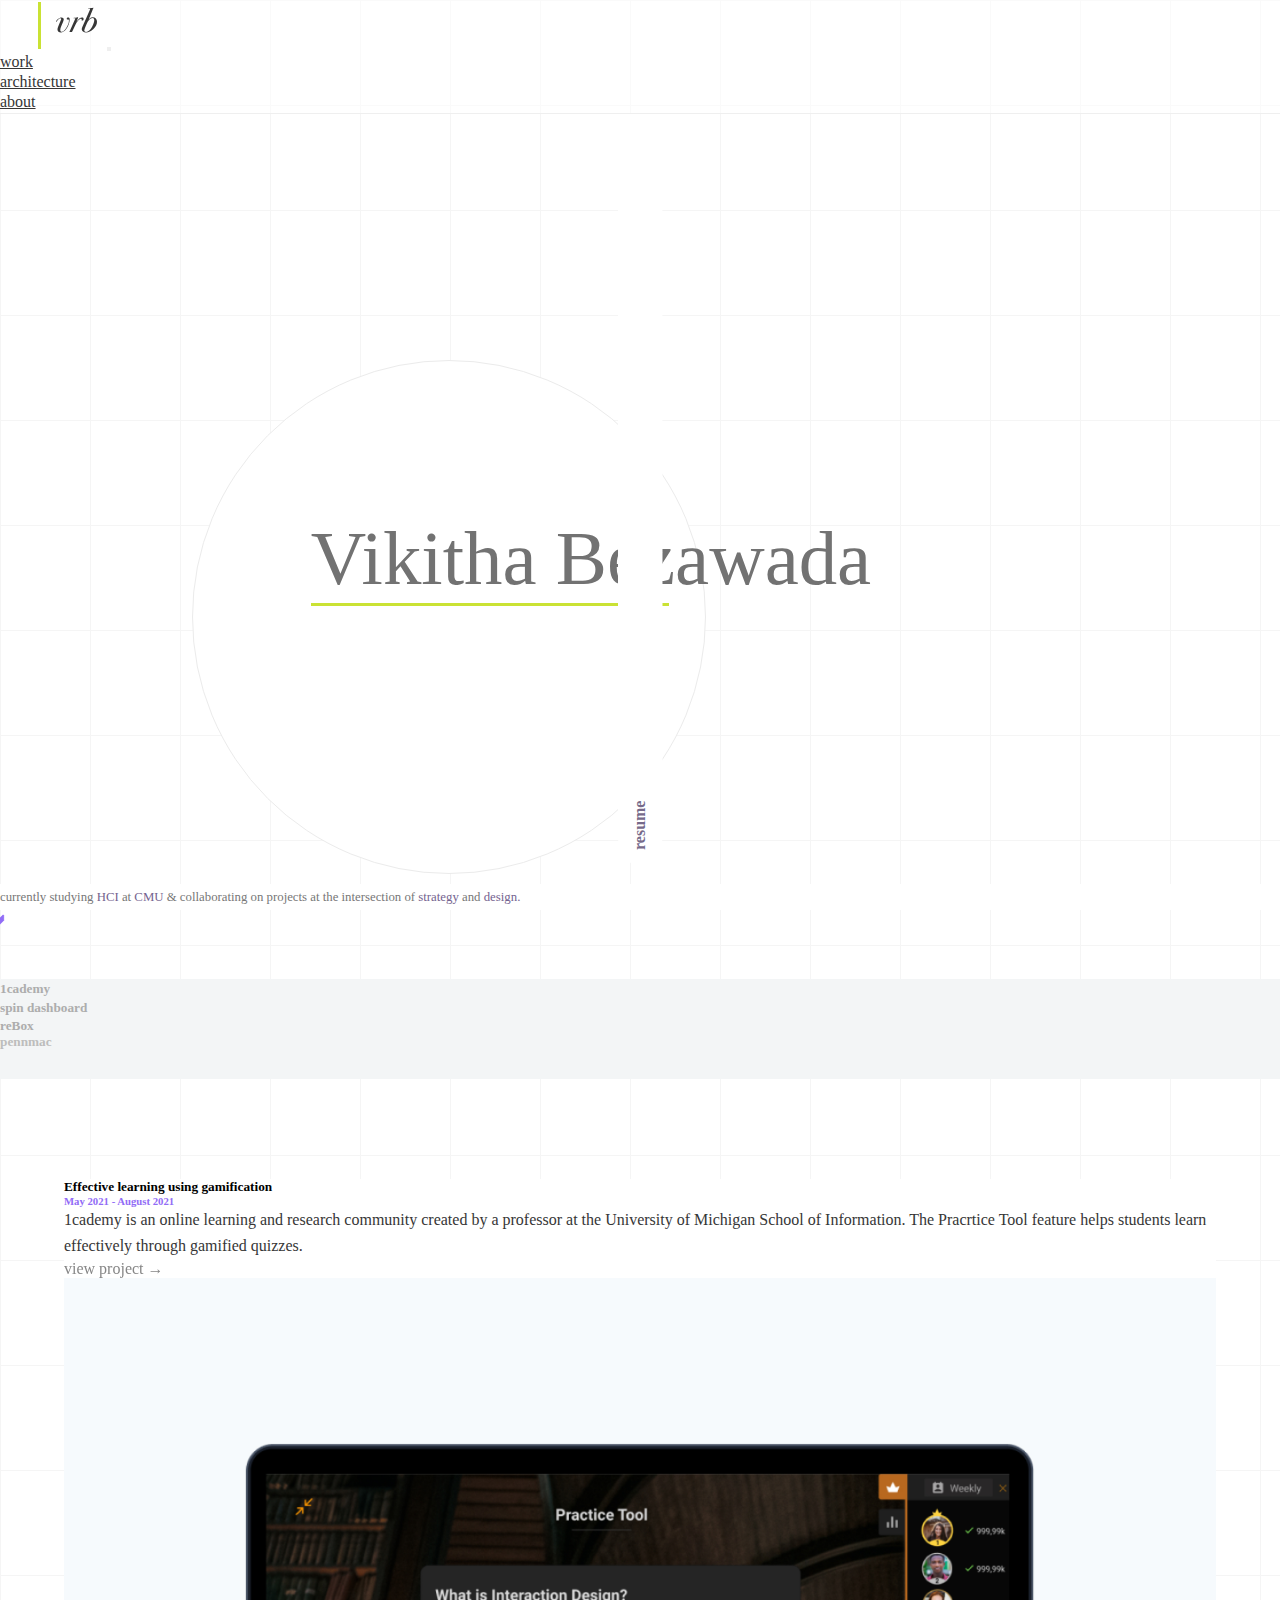
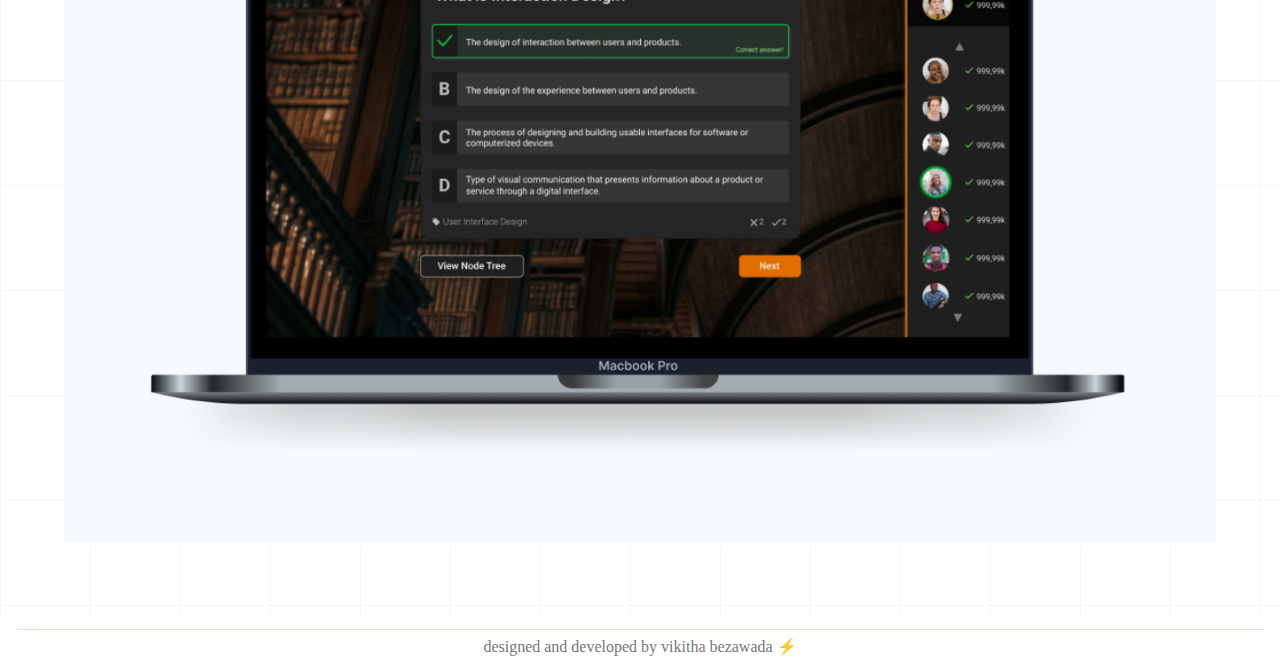
==== index.html @ 7c204e25 "added more to ucre" ====
<!DOCTYPE html>
<html lang="en">
  <head>
    <meta charset="UTF-8">
    <meta name="viewport" content="width=device-width, initial-scale=1.0">
    <meta http-equiv="X-UA-Compatible" content="ie=edge">
    <title>Vikitha Bezawada</title>

    <!-- Bootstrap CSS -->
    <link href="https://cdn.jsdelivr.net/npm/bootstrap@5.1.3/dist/css/bootstrap.min.css" rel="stylesheet" integrity="sha384-1BmE4kWBq78iYhFldvKuhfTAU6auU8tT94WrHftjDbrCEXSU1oBoqyl2QvZ6jIW3" crossorigin="anonymous">
    <!-- jQuery -->
    <script src="https://ajax.googleapis.com/ajax/libs/jquery/3.5.1/jquery.min.js"></script>
    <!-- Custom Stylesheet -->
    <link rel="stylesheet" href="style.css">
    <!-- Hover Animations Stylesheet -->
    <link rel ="stylesheet" href = "hover.css">
  </head>

  <body id= "home">

    <!-- NAVBAR WITH TRANSPARENT BACKGROUND ON SCROLL -->
    <nav class="navbar navbar-expand-lg navbar-light">
        <div class="container-fluid">
          <a class="navbar-brand" href="index.html"><img src="images/logo.svg" alt="Website Logo"></a>
          <button class="navbar-toggler" type="button" data-bs-toggle="collapse" data-bs-target="#navbarTogglerDemo02" aria-controls="navbarTogglerDemo02" aria-expanded="false" aria-label="Toggle navigation">
            <span class="navbar-toggler-icon"></span>
          </button>
          <div class="collapse navbar-collapse" id="navbarTogglerDemo02">
            <ul class="navbar-nav ms-auto mb-2 mb-lg-0 nav">
              <li class="nav-item">
                <a class="nav-link" href="#work">work</a>
              </li>
              <li class="nav-item">
                <a class="nav-link" href="architecture.html">architecture</a>
              </li>
              <li class="nav-item">
                <a class="nav-link" href = "about.html">about</a>
              </li>
            </ul>
          </div>
        </div>
      </nav>
    
    <!-- HERO DIV -->
      <div class  = "container div-hero">
        <div class = "row g-0">
            <div class = "home-contant-links col-1 d-flex pr-5 vstack gap-2 justify-content-center align-content-center">
                <div class = "row g-0">
                    <div class = "col-1 mt-5">
                        <a href = "vikithabezawada@gmail.com" class = "contant-links">
                            <h5 class="vertical-text">email</h5>
                        </a>
                    </div>
                </div>
                <div class = "row g-0">
                    <div class = "col-1 mt-5">
                        <a href = "https://www.linkedin.com/in/vikitha-bezawada/" class = "contant-links">
                            <h5 class="vertical-text">linkedin</h5>
                        </a>
                    </div>
                </div>
                <div class = "row g-0">
                    <div class = "col-1 mt-5">
                        <a href = "https://drive.google.com/file/d/1Duq_Tt4j96WOd3w2YUCtN6il-F2AIMTG/view?usp=sharing" class = "contant-links">
                            <h5 class="vertical-text">resume</h5>
                        </a>
                    </div>
                </div>
            </div>
            <div class = "col-8 col-sm-8">
                <div style="width: 100%; margin:10px 0;display:relative">
                    <div class = "circle" id = "circle-outline">
                      <div class = "name scale-up-center">Vikitha&nbsp;Bezawada</div>
                      <div id = "text-under-name" style = "display:none">product designer</div>
                      <div id = "line-change" class = "line"></div>
                    </div>
                  </div>
            </div>
            <div class = "col-2 col-sm-2 mt-5">
                <p class = "hero-paragraph-text fw-normal"> currently studying <span class = "text-expand fw-bolder">HCI</span> 
                    at <span class = "text-expand fw-bolder">CMU</span>
                    & collaborating on projects at the 
                    intersection of <span class = "text-expand fw-bolder">strategy</span> and 
                    <span class = "text-expand fw-bolder">design. </span>
                </p>
            </div>
            <div class = "col-1 d-flex align-items-end justify-content-center mb-4">
                <a href = "#work"> 
                    <div class="arrow hvr-hang ">
                        <span></span>
                        <span></span>
                        <span></span>
                      </div>
                </a>
            </div>
        </div>
      </div>

      <!-- PROJECTS DIV -->
      <div class = "fluid-container" id = "work">
          <div class = "row project-preview-header justify-content-center"> 
            <div class = "col-3 px-md-5">
              <a href = "#work" onClick = "showOneCademy()" class = "hvr-grow fw-bold">
                <h5 class = "fs-3 mx-5 project-names projects-active">1cademy</h5>
              </a>
            </div>
            <div class = "col-3 px-md-5"><a href = "#work" onClick = "showSpin()" class = "hvr-grow fw-bold">
              <h5 class = "fs-3 project-names projects-active">spin dashboard</h5>
            </a>
          </div>
            <div class = "col-3 px-md-5"><a href = "#work" onClick = "showRebox()" class = "hvr-grow fw-bold">
              <h5 class = "fs-3 project-names projects-active">reBox</h5>
            </a>
          </div>
            <div class = "col-3 px-md-5"><a href = "#pennmac" disabled>
              <h5 class = "fs-3 project-names fw-normal">pennmac</h5>
            </a>
          </div>
        </div>
          <!-- 1cademy project -->
          <div class = "scale-up-center row project-preview" id = "onecademy">
            <div class = "align-self-center col-12 col-sm-12 col-md-6">
              <h5 class = "fs-2">Effective learning using gamification </h5>
              <h6 class = "fs-5 my-4">May 2021 - August 2021</h6>
              <p class="body-card fw-light fs-6 fw-normal">1cademy is an online learning and research community created by a 
                professor at the University of Michigan School of Information. The Pracrtice Tool feature helps 
                students learn effectively through gamified quizzes. </p>
              <a href="#" class="hvr-forward view-project-button fw-bold">
                  view project &#8594;
              </a>
            </div>
            <div class = "col-12 col-sm-12 col-md-6">
              <img src="images/1cademy-mockup.jpg" alt="Project Mockup of 1cademy Project" class ="mockup">
            </div>
          </div>
          <!-- spin project -->
          <div class = "scale-up-center row project-preview flex-nowrap" id = "spin" style = "display:none;">
            <div class = "align-self-center col-12 col-sm-12 col-md-6">
              <h5 class = "fs-2">Enhacing communication with data-driven displays</h5>
              <h6 class = "fs-5 my-4">October 2021 - November 2021</h6>
              <p class="body-card fw-light fs-6 fw-normal">The redesigned Spin Scooters dashboard is aimed 
                at bridging the communication gap between the company’s data analysts and gig workers. </p>
              <a href="#" class="hvr-forward view-project-button fw-bold">
                  view project &#8594;
              </a>
            </div>
            <div class = "col-12 col-sm-12 col-md-6">
              <img src="images/spin-mockup.png" alt="Project Mockup of Spin Project" class ="mockup">
            </div>
          </div>
           <!-- ucre project [placeholder]-->
          <div class = "scale-up-center row project-preview flex-nowrap" id = "rebox" style = "display:none;">
            <div class = "align-self-center col-12 col-sm-12 col-md-6">
              <h5 class = "fs-2">Encouraging bias auditing through transparent feedback</h5>
              <h6 class = "fs-5 my-4">September 2021 - November 2021</h6>
              <p class="body-card fw-light fs-6 fw-normal">An in-app integrated progress bar tracker on Instagram that a user can view 
                after making a report as well as a separate ‘inbox’ where they can view all the reports they 
                made in the past. </p>
              <a href="ucre.html" class="hvr-forward view-project-button fw-bold">
                  view project &#8594;
              </a>
            </div>
            <div class = "col-12 col-sm-12 col-md-6">
              <img src="images/rebox-mockup.png" alt="Project Mockup of Rebox Project" class ="mockup">
            </div>
          </div>
      </div>


    <!-- FOOTER -->
    <footer>
        <img src="images/footer-line.svg" alt="footer line break">
        <div class="text-center p-2">
        <p>designed and developed by vikitha bezawada ⚡</p>
    </div>
    </footer>
      
     <!-- Bootstrap JS -->
     <script src="https://cdn.jsdelivr.net/npm/bootstrap@5.1.3/dist/js/bootstrap.bundle.min.js" integrity="sha384-ka7Sk0Gln4gmtz2MlQnikT1wXgYsOg+OMhuP+IlRH9sENBO0LRn5q+8nbTov4+1p" crossorigin="anonymous"></script>
	<script src="main.js"></script>
  <script src="home.js"></script>
  </body>
</html>
---- style.css ----
* {
    margin: 0px;
    padding: 0px;
    }
  
  body {
      /* background-image: url('images/grid-wallpaper.jpg');
      background-size: cover; */
      font-family: "Helvetica Neue";
      background-size: 90px 105px;
      background-image:
        linear-gradient(to right, #F5F5F5 1px, transparent 1px),
        linear-gradient(to bottom, #F5F5F5 1px, transparent 1px);
        overflow-x: hidden;
  }


  /* BOOTSTRAP NAV */
  /* code referenced from: https://codeconvey.com/navbar-transparent-to-solid-on-scroll/ */
.navbar:not(.arch-nav){
    transition: 1s;
    background-color: rgba(255, 255, 255, 0.5);
    border-bottom: 1px solid #EFEFEF;
  }
  
  .nav{
    font-family: "Helvetica Neue";
  }
  
  .navbar-brand {
      margin-left: 3%;
  }
  .nav li{
    padding: 0px 20px 0px 0px;
    cursor: pointer;
    font-size: 16px;
  }
  
  .nav li a {
    color: #363636;
  }
  
  .navbar-hide {
    pointer-events: none;
    opacity: 0;
  }
  
  .nav li:after{
    content: '';
    display: block;
    border-bottom: 2px solid #CAE234;
    font-weight: 700;
    transform: scaleX(0);
    transition: .2s ease-in-out;
    }
  
    .nav li:hover:after{
    transform: scaleX(1);
    }
  
    .active {
      font-weight: 700;
      text-decoration: line-through;
      text-decoration-thickness: 2px;
      text-decoration-color: #CAE234;
    }
  
        body::-webkit-scrollbar-track{
      -webkit-box-shadow: inset 0 0 6px rgba(0,0,0,0.3);
      }
  
    body::-webkit-scrollbar {
      width: 14px;
    }
  
    .icon-bar{
      background-color: #000;
    }
    
    body::-webkit-scrollbar-thumb{
      -webkit-box-shadow: inset 0 0 6px rgba(0,0,0,.5);
      background:  rgba(255, 255, 255, 0.75);
    }
  
    @media(max-width: 720px){
      body{
        background-size: 100% 100%;
      }
      .navbar-collapse{
      background: rgba(255, 255, 255, 0.75);
      }
    }

    /* HOME PAGE */

    .vertical-text {
        -webkit-transform: rotate(-90deg); 
        -moz-transform: rotate(-90deg); 
        font-size: 1.25vw;
        color:#766a8a;
        -webkit-transform: perspective(1px) translateZ(180);
        transform: perspective(1px) translateZ(180);
        box-shadow: 0 0 1px rgba(0, 0, 0, 0);
        -webkit-transition-duration: 0.3s;
        transition-duration: 0.3s;
        -webkit-transition-property: transform;
        transition-property: transform;
        padding: 1%;
    }

    .vertical-text:hover {
      -webkit-transform: scale(1.1);
      transform: scale(1.1);
    }

    .contant-links {
        text-decoration: none;
    }

    /* circle */
    .circle {
        background: white;
        border: 1px solid #EBEBEB;
        margin-left: 15%;
        margin-top: 9%;
        height: auto;
        padding-top: 40%;
        width: 40%;
        border-radius: 50%;
        animation: 2s ease-out 0s 1 slide-in-fwd-center;
        /* display: relative; */
    }
    
      .circle:hover {
        box-shadow: 15px 20px 30px rgba(218, 218, 218, 0.2);
      }
    
      .name {
        font-family: "Butler";
        font-weight: 200;
        font-size: 6vw;
        color: #727272;
        margin-top:-70%;
        margin-left: 23%;
        max-height:100px;
        /* background-color: white; */
      }
    
      #text-under-name {
        margin-left: 30%;
        color: #242424;
        margin-top: -30px;
        background-color: #CAE234;
        padding: 0px 5px 1px 5px;
        border-radius: 2px;
        font-size: 1vw;
      }

    .hero-paragraph-text {
      font-size: 1vw;
    }

      /* .name:hover {
        font-size: 7vw;
      } */
    
      .line {
        height: 3px;
        background: #CAE234;
        margin-left: 23%;
        width: 70%;
      }
    
      .line:hover:after {
        content: "hello";
        background-color: white;
      }

      .text-expand {
          color:#74638f;
      }

      .div-hero {
          margin-bottom: 4%;
          overflow: hidden;
      }

      .project-preview-header {
        width: 100%;
        height: 100px;
        background-color: #F3F5F6;
        align-items: center;
        margin-bottom: 100px;
        justify-content: space-evenly;
      }

      .project-preview-header a {
        text-decoration: none;
        font-family: "Helvetica Neue";
        color: #BDBDBC;
      }

      .project-preview {
        /* display: grid;
        grid-template-columns: 40% 50%; */
        width: 90%;
        margin: auto;
        justify-content: center;
        background-color: white;
      }

      .mockup {
        width: 100%;
        height: auto;
      }

      .project-names {
        background-color: transparent;
      }

      .projects-active {
        color:#adadad;
      }

      .projects-active:hover {
        color:#827f86;
      }

      .view-project-button {
        text-decoration: none;
        color:#868686;
      }


    /* code referenced from https://codepen.io/raf187/pen/BvgGRQ */
    .arrow{
        position: relative;
    }

    .arrow span{
        display: block;
        width: 10px;
        height: 10px;
        border-bottom: 2px solid #916CF6;
        border-right: 2px solid #916CF6;
        transform: rotate(45deg);
        margin: -10px;
        animation: animate 2s 1;
    }
    .arrow span:nth-child(2){
        animation-delay: -0.2s;
    }
    .arrow span:nth-child(3){
        animation-delay: -0.4s;
    }
    @keyframes animate {
        0%{
            opacity: 0;
            transform: rotate(45deg) translate(-20px,-20px);
        }
        50%{
            opacity: 1;
        }
        100%{
            opacity: 0;
            transform: rotate(45deg) translate(20px,20px);
        }
    }

    .arrow span:hover {
        animation-play-state: paused;
        cursor: pointer;
        animation: hvr-hang;
    }


    /* TEXT STYLING */
    p {
        font-family: Helvetica Neue;
        font-style: normal;
        font-weight: 200;
        /* font-size: 18px; */
        line-height: 26px;
        background-color: white;
        color: #777777;
        /* margin-right: 20px; */
      }

    h2 {
        font-family: "Helvetica Neue";
        font-style: normal;
        font-weight: normal;
        font-size: 49px;
        line-height: 58px;
        letter-spacing: -0.055em;
        color: #575757;
        background-color: white;
        margin-bottom: 56px;
      }

      h4 {
        font-size: 2em;
        color:#916CF6;
        font-family: "Helvetica Neue";
        background-color: white;
      }
  
      h5 {
          background-color: white;
      }

      h6 {
        /* font-size: 1.25em; */
        color:#916CF6;
        background-color: white;
      }

      /* FOOTER */
      footer {
        background-color: white;
        overflow: hidden;
        text-align: center;
        width: 100%;
        margin-top: 70px;
      }

      footer p {
        font-size: 16px;
      }

      /* ARCHITECTURE PAGE */
      .flipbook {
        text-align: center;
        /* margin-top: 3%; */

      }

      .flipbook-div {
        margin-top: 100px;
      }

      .thesis-div {
          margin-top: 100px;
      }

      .gif {
          width: 100%;
      }

      .gif-div {
          margin-top: 90px;
      }

      .architecture-icons {
          width: 20%;
          max-width: 100px;
      }

      .architecture-icon-headings {
          color: #363636;
      }

      .arch-icons-div {
          margin-top: 65px;
      }

      .architecture-landing-card {
          margin-top: 200px;
      }

      .ucre-landing-card {
        margin-top: 150px;
    }

      .title-card {
          color: #BDBDBC;
      }

      .body-card {
        color: #363636;
      }

      #architecture-nav {
          margin-top: 90px;
      }

      .arch-nav-link {
          background-color: white;
          width:fit-content;
      }

      .arch-nav-a {
          margin-right: 20px;
          text-decoration: underline;
          text-decoration-color: #916CF6;
      }

      @media only screen and (max-width: 1000px) {
        .hero-paragraph-text {
          font-size: 1.5vw;
          line-height: 15px;
        }

        .name {
          font-size:4vw;
        }

        #text-under-name {
          margin-top: -40px;
        }

        /* .contact-links {
          font-size: 1.5vw;
          margin-left: 1%;
        } */

        .project-names {
          font-size: 10px;
        }

        body {
          font-family: "Helvetica Neue";
          background-size: 45px 55px;
          background-image:
            linear-gradient(to right, #F5F5F5 1px, transparent 1px),
            linear-gradient(to bottom, #F5F5F5 1px, transparent 1px);
            overflow-x: hidden;
      }

         /* circle */
    .circle {
        background: white;
        border: 1px solid #EBEBEB;
        margin-left: 15%;
        margin-top: 9%;
        height: auto;
        padding-top: 40%;
        width: 40%;
        border-radius: 50%;
        animation: 2s ease-out 0s 1 slide-in-fwd-center;
        /* display: relative; */
    }
      }

      @media only screen and (min-width: 0px) and (max-width: 800px){
        .project-preview-header {
          display: none;
        }
        .vertical-text {
          display: none;
        }

        .hero-paragraph-text {
          display: none;
        }

        .project-preview {
          margin-top: 50px;
        }
        }
    

      /* ANIMATIONS */

      .scale-up-center {
        -webkit-animation: scale-up-center 0.4s cubic-bezier(0.390, 0.575, 0.565, 1.000) both;
                animation: scale-up-center 0.4s cubic-bezier(0.390, 0.575, 0.565, 1.000) both;
    }

/* ----------------------------------------------
 * Generated by Animista on 2021-11-30 19:16:52
 * Licensed under FreeBSD License.
 * See http://animista.net/license for more info. 
 * w: http://animista.net, t: @cssanimista
 * ---------------------------------------------- */

/**
 * ----------------------------------------
 * animation scale-up-center
 * ----------------------------------------
 */
@-webkit-keyframes scale-up-center {
    0% {
      -webkit-transform: scale(0.75);
              transform: scale(0.75);
    }
    100% {
      -webkit-transform: scale(1);
              transform: scale(1);
    }
  }
  @keyframes scale-up-center {
    0% {
      -webkit-transform: scale(0.75);
              transform: scale(0.75);
    }
    100% {
      -webkit-transform: scale(1);
              transform: scale(1);
    }
  }

  .slide-in-fwd-center {
	-webkit-animation: slide-in-fwd-center 0.4s cubic-bezier(0.250, 0.460, 0.450, 0.940) both;
	        animation: slide-in-fwd-center 0.4s cubic-bezier(0.250, 0.460, 0.450, 0.940) both;
}

/* ----------------------------------------------
 * Generated by Animista on 2021-11-30 19:29:12
 * Licensed under FreeBSD License.
 * See http://animista.net/license for more info. 
 * w: http://animista.net, t: @cssanimista
 * ---------------------------------------------- */

/**
 * ----------------------------------------
 * animation slide-in-fwd-center
 * ----------------------------------------
 */
 @-webkit-keyframes slide-in-fwd-center {
    0% {
      -webkit-transform: translateZ(-1400px);
              transform: translateZ(-1400px);
      opacity: 0;
    }
    100% {
      -webkit-transform: translateZ(0);
              transform: translateZ(0);
      opacity: 1;
    }
  }
  @keyframes slide-in-fwd-center {
    0% {
      -webkit-transform: translateZ(-1400px);
              transform: translateZ(-1400px);
      opacity: 0;
    }
    100% {
      -webkit-transform: translateZ(0);
              transform: translateZ(0);
      opacity: 1;
    }
  }


  @keyframes slideInFromLeft {
    0% {
      transform: translateX(-100%);
    }
    100% {
      transform: translateX(0);
    }
  }

  /* ----------------------------------------------
 * Generated by Animista on 2021-11-30 20:33:23
 * Licensed under FreeBSD License.
 * See http://animista.net/license for more info. 
 * w: http://animista.net, t: @cssanimista
 * ---------------------------------------------- */
@-webkit-keyframes fade-in {
  0% {
    opacity: 0;
  }
  100% {
    opacity: 1;
  }
}
@keyframes fade-in {
  0% {
    opacity: 0;
  }
  100% {
    opacity: 1;
  }
}
  
  #architecture {  
    animation: 1s ease-out 0s 1 fade-in;

  }

  #home {
    animation: 1s ease-out 0s 1 fade-in;
  }

  #about {
    animation: 1s ease-out 0s 1 fade-in;
  }
  
  /* .circle {
    animation: 2s ease-out 0s 1 slide-in-fwd-center;
  } */
  
  /* ABOUT */

  .potrait {
    transform: rotate(5deg);
    max-width: 80%;
  }

  .about-div-one {
    margin-top: 8%;
  }

  .about-div-two {
    margin-top: 8%;
    background-color: #524078;
  }

.text-no-bg {
  background-color: transparent;
  color: white;
}

.contact-links {
  color:#916CF6;
}
  
/* code referenced from https://codepen.io/NilsWe/pen/FemfK */
.timeline {
  position: relative;
  width: 660px;
  margin: 0 auto;
  margin-top: 20px;
  padding: 1em 0;
  list-style-type: none;
  max-width: 300px;
}

.timeline:before {
  position: absolute;
  /* left: 50%; */
  top: 0;
  content: ' ';
  display: block;
  width: 2px;
  height: 100%;
  /* margin-left: -3px; */
  background: rgb(228, 222, 222);
  z-index: 5;
}

.timeline li {
  padding: 1em 0;
}

.timeline li:after {
  content: "";
  display: block;
  height: 0;
  clear: both;
  visibility: hidden;
}

.direction-r {
  position: relative;
  width: 300px;
  float: right;
}

.flag-wrapper {
  position: relative;
  display: inline-block;
  text-align: center;
}

.flag {
  position: relative;
  display: inline;
  padding: 6px 15px;
  border-radius: 5px; 
  font-weight: 600;
  text-align: left;
  color:white;
}


.direction-r .flag:before {
  position: absolute;
  top: 60%;
  right: -10px;
  content: ' ';
  display: block;
  width: 12px;
  height: 12px;
  margin-top: -10px;
  background: #CAE234;
  border-radius: 10px;
  border: 4px solid #CAE234;
  z-index: 10;
}

.direction-r .flag:before {
  left: -5px;
}

.time-wrapper {
  /* display: inline; */
  line-height: 1em;
  font-size: 0.66666em;
  color: #CAE234;
  /* vertical-align:auto; */
}

.direction-r .time-wrapper {
  float: right;
}

.time {
  display: inline-block;
  padding: 4px 6px;
}

.desc {
  /* margin: 1em 0.75em 0 0; */
  font-size: 0.77777em;
  font-style: italic;
  line-height: 1.5em;
  color:white;
  padding-left: 5px;
}

.direction-r .desc {
  margin: 1em 0 0 0.75em;
}


.rotate-in-2-cw {
	-webkit-animation: rotate-in-2-cw 1.5s cubic-bezier(0.250, 0.460, 0.450, 0.940) both;
	        animation: rotate-in-2-cw 1.5s cubic-bezier(0.250, 0.460, 0.450, 0.940) both;
} 

/* ----------------------------------------------
 * Generated by Animista on 2021-12-1 0:18:27
 * Licensed under FreeBSD License.
 * See http://animista.net/license for more info. 
 * w: http://animista.net, t: @cssanimista
 * ---------------------------------------------- */

/**
 * ----------------------------------------
 * animation rotate-in-2-cw
 * ----------------------------------------
 */

 @-webkit-keyframes rotate-in-2-cw {
  0% {
    -webkit-transform: rotate(0deg);
            transform: rotate(0deg);
    opacity: 0;
  }
  100% {
    -webkit-transform: rotate(5deg);
            transform: rotate(5deg);
    opacity: 1;
  }
}

/* UCRE */

.accordion-button:focus, .accordion-button:active, .accordion-button:hover {
  background-color: #f6fae2;
  font-weight: bold;
  color:rgba(37, 37, 37, 0.8);
}

.ucre-prototype {
  border: none;
}
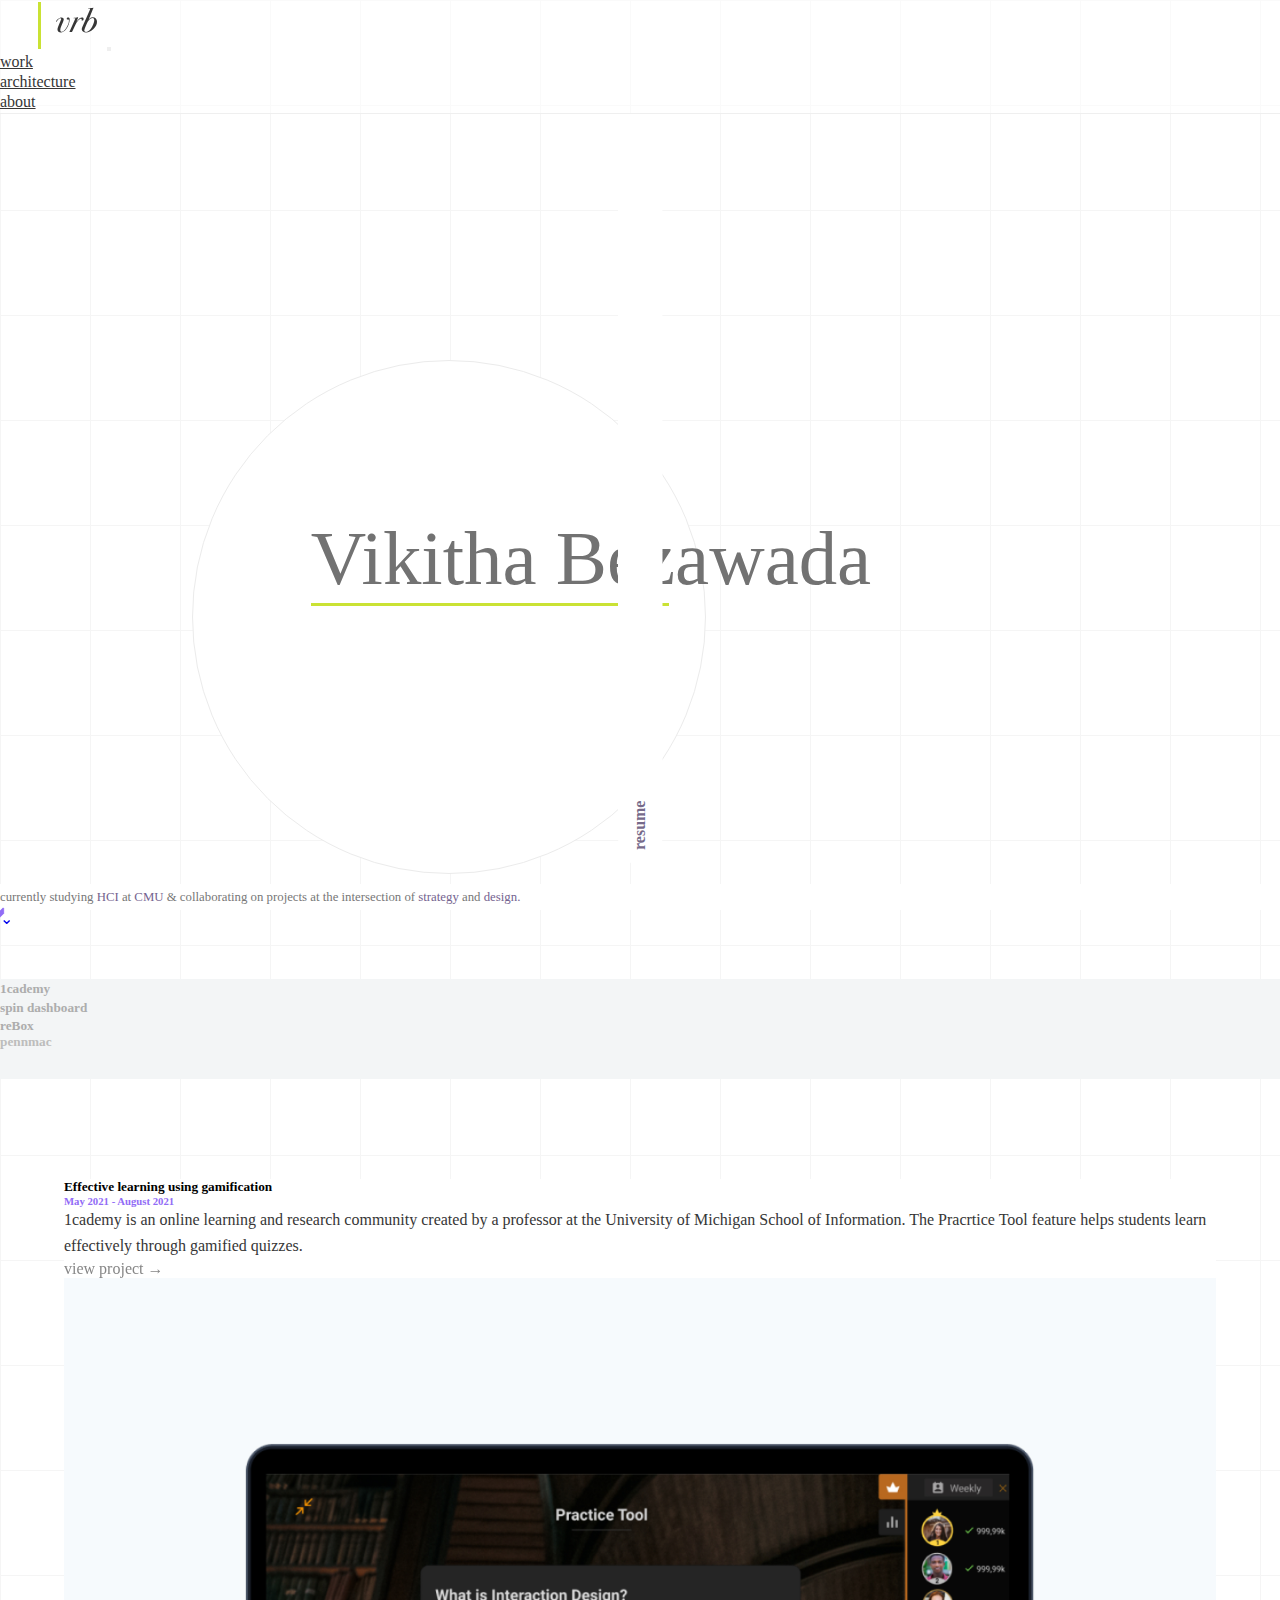
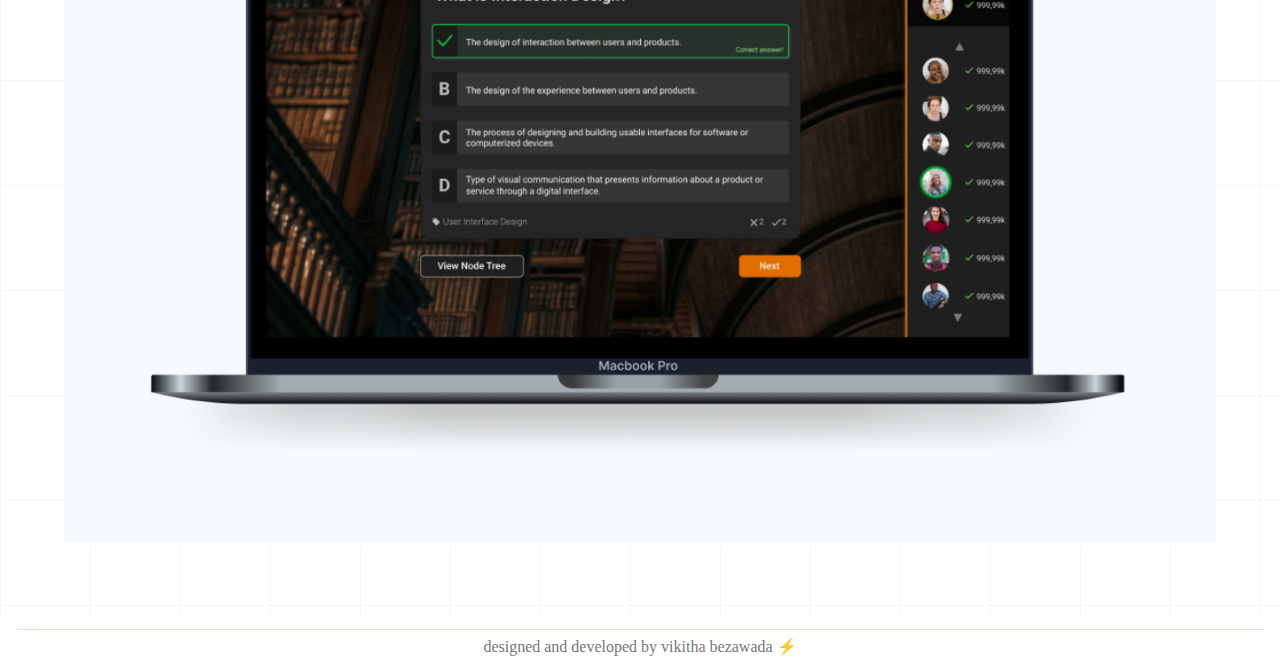
==== commit cab5025d: "check accessbility" ====
--- a/index.html
+++ b/index.html
@@ -11,9 +11,9 @@
     <!-- jQuery -->
     <script src="https://ajax.googleapis.com/ajax/libs/jquery/3.5.1/jquery.min.js"></script>
     <!-- Custom Stylesheet -->
-    <link rel="stylesheet" href="style.css">
+    <link rel="stylesheet" href="assets/css/style.css">
     <!-- Hover Animations Stylesheet -->
-    <link rel ="stylesheet" href = "hover.css">
+    <link rel ="stylesheet" href = "assets/css/hover.css">
   </head>
 
   <body id= "home">
@@ -21,7 +21,7 @@
     <!-- NAVBAR WITH TRANSPARENT BACKGROUND ON SCROLL -->
     <nav class="navbar navbar-expand-lg navbar-light">
         <div class="container-fluid">
-          <a class="navbar-brand" href="index.html"><img src="images/logo.svg" alt="Website Logo"></a>
+          <a class="navbar-brand" href="index.html"><img src="assets/images/logo.svg" alt="Website Logo"></a>
           <button class="navbar-toggler" type="button" data-bs-toggle="collapse" data-bs-target="#navbarTogglerDemo02" aria-controls="navbarTogglerDemo02" aria-expanded="false" aria-label="Toggle navigation">
             <span class="navbar-toggler-icon"></span>
           </button>
@@ -85,11 +85,12 @@
                 </p>
             </div>
             <div class = "col-1 d-flex align-items-end justify-content-center mb-4">
-                <a href = "#work"> 
+                <a href = "index.html#work"> 
                     <div class="arrow hvr-hang ">
                         <span></span>
                         <span></span>
                         <span></span>
+                        ⌄
                       </div>
                 </a>
             </div>
@@ -130,7 +131,7 @@
               </a>
             </div>
             <div class = "col-12 col-sm-12 col-md-6">
-              <img src="images/1cademy-mockup.jpg" alt="Project Mockup of 1cademy Project" class ="mockup">
+              <img src="assets/images/1cademy-mockup.jpg" alt="Project Mockup of 1cademy Project" class ="mockup">
             </div>
           </div>
           <!-- spin project -->
@@ -145,7 +146,7 @@
               </a>
             </div>
             <div class = "col-12 col-sm-12 col-md-6">
-              <img src="images/spin-mockup.png" alt="Project Mockup of Spin Project" class ="mockup">
+              <img src="assets/images/spin-mockup.png" alt="Project Mockup of Spin Project" class ="mockup">
             </div>
           </div>
            <!-- ucre project [placeholder]-->
@@ -161,7 +162,7 @@
               </a>
             </div>
             <div class = "col-12 col-sm-12 col-md-6">
-              <img src="images/rebox-mockup.png" alt="Project Mockup of Rebox Project" class ="mockup">
+              <img src="assets/images/rebox-mockup.png" alt="Project Mockup of Rebox Project" class ="mockup">
             </div>
           </div>
       </div>
@@ -169,7 +170,7 @@
 
     <!-- FOOTER -->
     <footer>
-        <img src="images/footer-line.svg" alt="footer line break">
+        <img src="assets/images/footer-line.svg" alt="footer line break">
         <div class="text-center p-2">
         <p>designed and developed by vikitha bezawada ⚡</p>
     </div>
@@ -177,7 +178,7 @@
       
      <!-- Bootstrap JS -->
      <script src="https://cdn.jsdelivr.net/npm/bootstrap@5.1.3/dist/js/bootstrap.bundle.min.js" integrity="sha384-ka7Sk0Gln4gmtz2MlQnikT1wXgYsOg+OMhuP+IlRH9sENBO0LRn5q+8nbTov4+1p" crossorigin="anonymous"></script>
-	<script src="main.js"></script>
-  <script src="home.js"></script>
+	<script src="assets/js/main.js"></script>
+  <script src="assets/js/home.js"></script>
   </body>
 </html>--- a/assets/css/style.css
+++ b/assets/css/style.css
@@ -0,0 +1,756 @@
+* {
+    margin: 0px;
+    padding: 0px;
+    }
+  
+  body {
+      /* background-image: url('images/grid-wallpaper.jpg');
+      background-size: cover; */
+      font-family: "Helvetica Neue";
+      background-size: 90px 105px;
+      background-image:
+        linear-gradient(to right, #F5F5F5 1px, transparent 1px),
+        linear-gradient(to bottom, #F5F5F5 1px, transparent 1px);
+        overflow-x: hidden;
+  }
+
+
+  /* BOOTSTRAP NAV */
+  /* code referenced from: https://codeconvey.com/navbar-transparent-to-solid-on-scroll/ */
+.navbar:not(.arch-nav){
+    transition: 1s;
+    background-color: rgba(255, 255, 255, 0.5);
+    border-bottom: 1px solid #EFEFEF;
+  }
+  
+  .nav{
+    font-family: "Helvetica Neue";
+  }
+  
+  .navbar-brand {
+      margin-left: 3%;
+  }
+  .nav li{
+    padding: 0px 20px 0px 0px;
+    cursor: pointer;
+    font-size: 16px;
+  }
+  
+  .nav li a {
+    color: #363636;
+  }
+  
+  .navbar-hide {
+    pointer-events: none;
+    opacity: 0;
+  }
+  
+  .nav li:after{
+    content: '';
+    display: block;
+    border-bottom: 2px solid #CAE234;
+    font-weight: 700;
+    transform: scaleX(0);
+    transition: .2s ease-in-out;
+    }
+  
+    .nav li:hover:after{
+    transform: scaleX(1);
+    }
+  
+    .active {
+      font-weight: 700;
+      text-decoration: line-through;
+      text-decoration-thickness: 2px;
+      text-decoration-color: #CAE234;
+    }
+  
+        body::-webkit-scrollbar-track{
+      -webkit-box-shadow: inset 0 0 6px rgba(0,0,0,0.3);
+      }
+  
+    body::-webkit-scrollbar {
+      width: 14px;
+    }
+  
+    .icon-bar{
+      background-color: #000;
+    }
+    
+    body::-webkit-scrollbar-thumb{
+      -webkit-box-shadow: inset 0 0 6px rgba(0,0,0,.5);
+      background:  rgba(255, 255, 255, 0.75);
+    }
+  
+    @media(max-width: 720px){
+      body{
+        background-size: 100% 100%;
+      }
+      .navbar-collapse{
+      background: rgba(255, 255, 255, 0.75);
+      }
+    }
+
+    /* HOME PAGE */
+
+    .vertical-text {
+        -webkit-transform: rotate(-90deg); 
+        -moz-transform: rotate(-90deg); 
+        font-size: 1.25vw;
+        color:#766a8a;
+        -webkit-transform: perspective(1px) translateZ(180);
+        transform: perspective(1px) translateZ(180);
+        box-shadow: 0 0 1px rgba(0, 0, 0, 0);
+        -webkit-transition-duration: 0.3s;
+        transition-duration: 0.3s;
+        -webkit-transition-property: transform;
+        transition-property: transform;
+        padding: 1%;
+    }
+
+    .vertical-text:hover {
+      -webkit-transform: scale(1.1);
+      transform: scale(1.1);
+    }
+
+    .contant-links {
+        text-decoration: none;
+    }
+
+    /* circle */
+    .circle {
+        background: white;
+        border: 1px solid #EBEBEB;
+        margin-left: 15%;
+        margin-top: 9%;
+        height: auto;
+        padding-top: 40%;
+        width: 40%;
+        border-radius: 50%;
+        animation: 2s ease-out 0s 1 slide-in-fwd-center;
+        /* display: relative; */
+    }
+    
+      .circle:hover {
+        box-shadow: 15px 20px 30px rgba(218, 218, 218, 0.2);
+      }
+    
+      .name {
+        font-family: "Butler";
+        font-weight: 200;
+        font-size: 6vw;
+        color: #727272;
+        margin-top:-70%;
+        margin-left: 23%;
+        max-height:100px;
+      }
+    
+      #text-under-name {
+        margin-left: 30%;
+        color: #242424;
+        margin-top: -30px;
+        background-color: #CAE234;
+        padding: 0px 5px 1px 5px;
+        border-radius: 2px;
+        font-size: 1vw;
+      }
+
+    .hero-paragraph-text {
+      font-size: 1vw;
+    }
+
+      /* .name:hover {
+        font-size: 7vw;
+      } */
+    
+      .line {
+        height: 3px;
+        background: #CAE234;
+        margin-left: 23%;
+        width: 70%;
+      }
+    
+      .line:hover:after {
+        content: "hello";
+        background-color: white;
+      }
+
+      .text-expand {
+          color:#74638f;
+      }
+
+      .div-hero {
+          margin-bottom: 4%;
+          overflow: hidden;
+      }
+
+      .project-preview-header {
+        width: 100%;
+        height: 100px;
+        background-color: #F3F5F6;
+        align-items: center;
+        margin-bottom: 100px;
+        justify-content: space-evenly;
+      }
+
+      .project-preview-header a {
+        text-decoration: none;
+        font-family: "Helvetica Neue";
+        color: #BDBDBC;
+      }
+
+      .project-preview {
+        width: 90%;
+        margin: auto;
+        justify-content: center;
+        background-color: white;
+      }
+
+      .mockup {
+        width: 100%;
+        height: auto;
+      }
+
+      .project-names {
+        background-color: transparent;
+      }
+
+      .projects-active {
+        color:#adadad;
+      }
+
+      .projects-active:hover {
+        color:#827f86;
+      }
+
+      .view-project-button {
+        text-decoration: none;
+        color:#868686;
+      }
+
+
+    /* code referenced from https://codepen.io/raf187/pen/BvgGRQ */
+    .arrow{
+        position: relative;
+    }
+
+    .arrow span{
+        display: block;
+        width: 10px;
+        height: 10px;
+        border-bottom: 2px solid #916CF6;
+        border-right: 2px solid #916CF6;
+        transform: rotate(45deg);
+        margin: -10px;
+        animation: animate 2s 1;
+    }
+    .arrow span:nth-child(2){
+        animation-delay: -0.2s;
+    }
+    .arrow span:nth-child(3){
+        animation-delay: -0.4s;
+    }
+    @keyframes animate {
+        0%{
+            opacity: 0;
+            transform: rotate(45deg) translate(-20px,-20px);
+        }
+        50%{
+            opacity: 1;
+        }
+        100%{
+            opacity: 0;
+            transform: rotate(45deg) translate(20px,20px);
+        }
+    }
+
+    .arrow span:hover {
+        animation-play-state: paused;
+        cursor: pointer;
+        animation: hvr-hang;
+    }
+
+
+    /* TEXT STYLING */
+    p {
+        font-family: Helvetica Neue;
+        font-style: normal;
+        font-weight: 200;
+        line-height: 26px;
+        background-color: white;
+        color: #777777;
+      }
+
+    h2 {
+        font-family: "Helvetica Neue";
+        font-style: normal;
+        font-weight: normal;
+        font-size: 49px;
+        line-height: 58px;
+        letter-spacing: -0.055em;
+        color: #575757;
+        background-color: white;
+        margin-bottom: 56px;
+      }
+
+      h4 {
+        font-size: 2em;
+        color:#916CF6;
+        font-family: "Helvetica Neue";
+        background-color: white;
+      }
+  
+      h5 {
+          background-color: white;
+      }
+
+      h6 {
+        color:#916CF6;
+        background-color: white;
+      }
+
+      /* FOOTER */
+      footer {
+        background-color: white;
+        overflow: hidden;
+        text-align: center;
+        width: 100%;
+        margin-top: 70px;
+      }
+
+      footer p {
+        font-size: 16px;
+      }
+
+      /* ARCHITECTURE PAGE */
+      .flipbook {
+        text-align: center;
+      }
+
+      .flipbook-div {
+        margin-top: 100px;
+      }
+
+      .thesis-div {
+          margin-top: 100px;
+      }
+
+      .gif {
+          width: 100%;
+      }
+
+      .gif-div {
+          margin-top: 90px;
+      }
+
+      .architecture-icons {
+          width: 20%;
+          max-width: 100px;
+      }
+
+      .architecture-icon-headings {
+          color: #363636;
+      }
+
+      .arch-icons-div {
+          margin-top: 65px;
+      }
+
+      .architecture-landing-card {
+          margin-top: 200px;
+      }
+
+      .ucre-landing-card {
+        margin-top: 150px;
+    }
+
+      .title-card {
+          color: #BDBDBC;
+      }
+
+      .body-card {
+        color: #363636;
+      }
+
+      #architecture-nav {
+          margin-top: 90px;
+      }
+
+      .arch-nav-link {
+          background-color: white;
+          width:fit-content;
+      }
+
+      .arch-nav-a {
+          margin-right: 20px;
+          text-decoration: underline;
+          text-decoration-color: #916CF6;
+      }
+
+      @media only screen and (max-width: 1000px) {
+        .hero-paragraph-text {
+          font-size: 1.5vw;
+          line-height: 15px;
+        }
+
+        .name {
+          font-size:4vw;
+        }
+
+        #text-under-name {
+          margin-top: -40px;
+        }
+
+        .project-names {
+          font-size: 10px;
+        }
+
+        body {
+          font-family: "Helvetica Neue";
+          background-size: 45px 55px;
+          background-image:
+            linear-gradient(to right, #F5F5F5 1px, transparent 1px),
+            linear-gradient(to bottom, #F5F5F5 1px, transparent 1px);
+            overflow-x: hidden;
+      }
+
+         /* circle */
+    .circle {
+        background: white;
+        border: 1px solid #EBEBEB;
+        margin-left: 15%;
+        margin-top: 9%;
+        height: auto;
+        padding-top: 40%;
+        width: 40%;
+        border-radius: 50%;
+        animation: 2s ease-out 0s 1 slide-in-fwd-center;
+        /* display: relative; */
+    }
+      }
+
+      @media only screen and (min-width: 0px) and (max-width: 800px){
+        .project-preview-header {
+          display: none;
+        }
+        .vertical-text {
+          display: none;
+        }
+
+        .hero-paragraph-text {
+          display: none;
+        }
+
+        .project-preview {
+          margin-top: 50px;
+        }
+        }
+    
+
+      /* ANIMATIONS */
+
+      .scale-up-center {
+        -webkit-animation: scale-up-center 0.4s cubic-bezier(0.390, 0.575, 0.565, 1.000) both;
+                animation: scale-up-center 0.4s cubic-bezier(0.390, 0.575, 0.565, 1.000) both;
+    }
+
+/* ----------------------------------------------
+ * Generated by Animista on 2021-11-30 19:16:52
+ * Licensed under FreeBSD License.
+ * See http://animista.net/license for more info. 
+ * w: http://animista.net, t: @cssanimista
+ * ---------------------------------------------- */
+
+/**
+ * ----------------------------------------
+ * animation scale-up-center
+ * ----------------------------------------
+ */
+@-webkit-keyframes scale-up-center {
+    0% {
+      -webkit-transform: scale(0.75);
+              transform: scale(0.75);
+    }
+    100% {
+      -webkit-transform: scale(1);
+              transform: scale(1);
+    }
+  }
+  @keyframes scale-up-center {
+    0% {
+      -webkit-transform: scale(0.75);
+              transform: scale(0.75);
+    }
+    100% {
+      -webkit-transform: scale(1);
+              transform: scale(1);
+    }
+  }
+
+  .slide-in-fwd-center {
+	-webkit-animation: slide-in-fwd-center 0.4s cubic-bezier(0.250, 0.460, 0.450, 0.940) both;
+	        animation: slide-in-fwd-center 0.4s cubic-bezier(0.250, 0.460, 0.450, 0.940) both;
+}
+
+/* ----------------------------------------------
+ * Generated by Animista on 2021-11-30 19:29:12
+ * Licensed under FreeBSD License.
+ * See http://animista.net/license for more info. 
+ * w: http://animista.net, t: @cssanimista
+ * ---------------------------------------------- */
+
+/**
+ * ----------------------------------------
+ * animation slide-in-fwd-center
+ * ----------------------------------------
+ */
+ @-webkit-keyframes slide-in-fwd-center {
+    0% {
+      -webkit-transform: translateZ(-1400px);
+              transform: translateZ(-1400px);
+      opacity: 0;
+    }
+    100% {
+      -webkit-transform: translateZ(0);
+              transform: translateZ(0);
+      opacity: 1;
+    }
+  }
+  @keyframes slide-in-fwd-center {
+    0% {
+      -webkit-transform: translateZ(-1400px);
+              transform: translateZ(-1400px);
+      opacity: 0;
+    }
+    100% {
+      -webkit-transform: translateZ(0);
+              transform: translateZ(0);
+      opacity: 1;
+    }
+  }
+
+
+  @keyframes slideInFromLeft {
+    0% {
+      transform: translateX(-100%);
+    }
+    100% {
+      transform: translateX(0);
+    }
+  }
+
+  /* ----------------------------------------------
+ * Generated by Animista on 2021-11-30 20:33:23
+ * Licensed under FreeBSD License.
+ * See http://animista.net/license for more info. 
+ * w: http://animista.net, t: @cssanimista
+ * ---------------------------------------------- */
+@-webkit-keyframes fade-in {
+  0% {
+    opacity: 0;
+  }
+  100% {
+    opacity: 1;
+  }
+}
+@keyframes fade-in {
+  0% {
+    opacity: 0;
+  }
+  100% {
+    opacity: 1;
+  }
+}
+  
+  #architecture {  
+    animation: 1s ease-out 0s 1 fade-in;
+
+  }
+
+  #home {
+    animation: 1s ease-out 0s 1 fade-in;
+  }
+
+  #about {
+    animation: 1s ease-out 0s 1 fade-in;
+  }
+  
+  
+  /* ABOUT */
+
+  .potrait {
+    transform: rotate(5deg);
+    max-width: 80%;
+  }
+
+  .about-div-one {
+    margin-top: 8%;
+  }
+
+  .about-div-two {
+    margin-top: 8%;
+    background-color: #524078;
+  }
+
+.text-no-bg {
+  background-color: transparent;
+  color: white;
+}
+
+.contact-links {
+  color:#916CF6;
+}
+  
+/* code referenced from https://codepen.io/NilsWe/pen/FemfK */
+.timeline {
+  position: relative;
+  width: 660px;
+  margin: 0 auto;
+  margin-top: 20px;
+  padding: 1em 0;
+  list-style-type: none;
+  max-width: 300px;
+}
+
+.timeline:before {
+  position: absolute;
+  /* left: 50%; */
+  top: 0;
+  content: ' ';
+  display: block;
+  width: 2px;
+  height: 100%;
+  /* margin-left: -3px; */
+  background: rgb(228, 222, 222);
+  z-index: 5;
+}
+
+.timeline li {
+  padding: 1em 0;
+}
+
+.timeline li:after {
+  content: "";
+  display: block;
+  height: 0;
+  clear: both;
+  visibility: hidden;
+}
+
+.direction-r {
+  position: relative;
+  width: 300px;
+  float: right;
+}
+
+.flag-wrapper {
+  position: relative;
+  display: inline-block;
+  text-align: center;
+}
+
+.flag {
+  position: relative;
+  display: inline;
+  padding: 6px 15px;
+  border-radius: 5px; 
+  font-weight: 600;
+  text-align: left;
+  color:white;
+}
+
+
+.direction-r .flag:before {
+  position: absolute;
+  top: 60%;
+  right: -10px;
+  content: ' ';
+  display: block;
+  width: 12px;
+  height: 12px;
+  margin-top: -10px;
+  background: #CAE234;
+  border-radius: 10px;
+  border: 4px solid #CAE234;
+  z-index: 10;
+}
+
+.direction-r .flag:before {
+  left: -5px;
+}
+
+.time-wrapper {
+  /* display: inline; */
+  line-height: 1em;
+  font-size: 0.66666em;
+  color: #CAE234;
+  /* vertical-align:auto; */
+}
+
+.direction-r .time-wrapper {
+  float: right;
+}
+
+.time {
+  display: inline-block;
+  padding: 4px 6px;
+}
+
+.desc {
+  /* margin: 1em 0.75em 0 0; */
+  font-size: 0.77777em;
+  font-style: italic;
+  line-height: 1.5em;
+  color:white;
+  padding-left: 5px;
+}
+
+.direction-r .desc {
+  margin: 1em 0 0 0.75em;
+}
+
+
+.rotate-in-2-cw {
+	-webkit-animation: rotate-in-2-cw 1.5s cubic-bezier(0.250, 0.460, 0.450, 0.940) both;
+	        animation: rotate-in-2-cw 1.5s cubic-bezier(0.250, 0.460, 0.450, 0.940) both;
+} 
+
+/* ----------------------------------------------
+ * Generated by Animista on 2021-12-1 0:18:27
+ * Licensed under FreeBSD License.
+ * See http://animista.net/license for more info. 
+ * w: http://animista.net, t: @cssanimista
+ * ---------------------------------------------- */
+
+/**
+ * ----------------------------------------
+ * animation rotate-in-2-cw
+ * ----------------------------------------
+ */
+
+ @-webkit-keyframes rotate-in-2-cw {
+  0% {
+    -webkit-transform: rotate(0deg);
+            transform: rotate(0deg);
+    opacity: 0;
+  }
+  100% {
+    -webkit-transform: rotate(5deg);
+            transform: rotate(5deg);
+    opacity: 1;
+  }
+}
+
+/* UCRE */
+
+.accordion-button:focus, .accordion-button:active, .accordion-button:hover {
+  background-color: #f6fae2;
+  font-weight: bold;
+  color:rgba(37, 37, 37, 0.8);
+}
+
+.ucre-prototype {
+  border: none;
+}
+
+
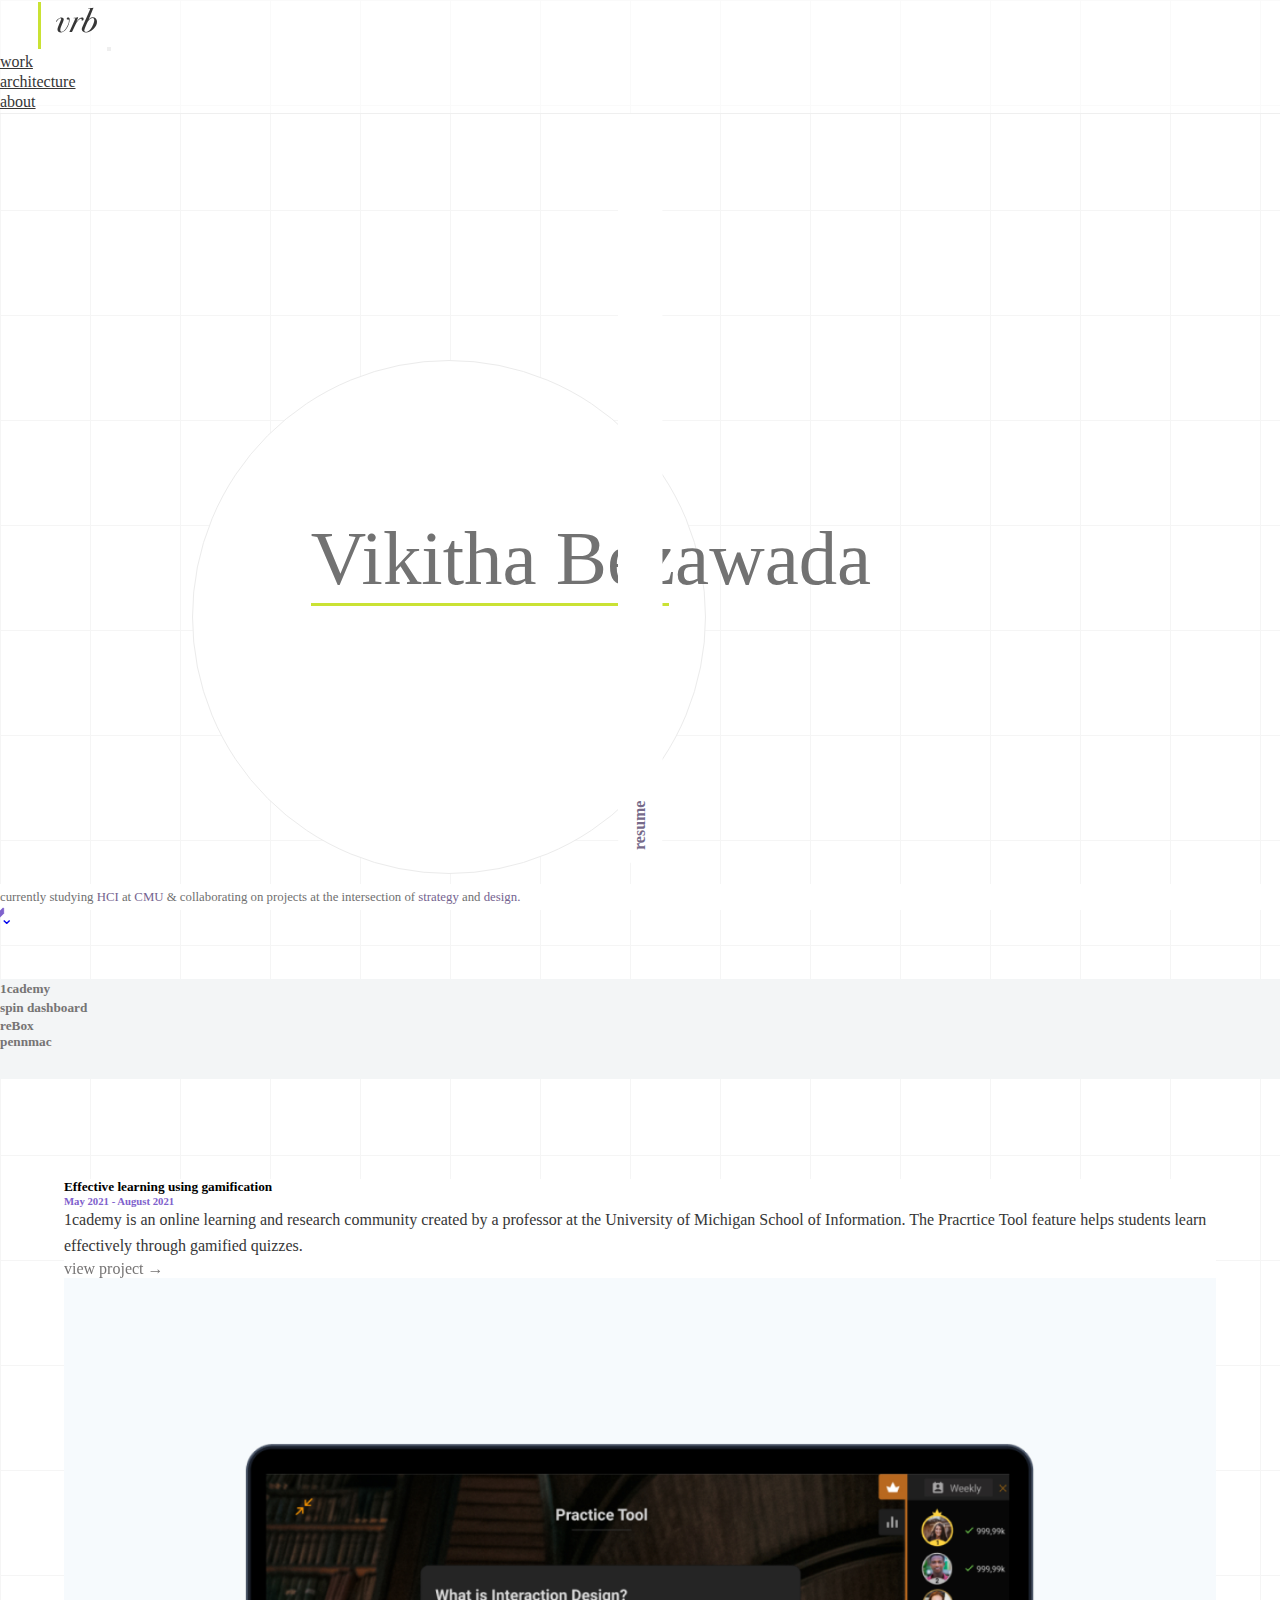
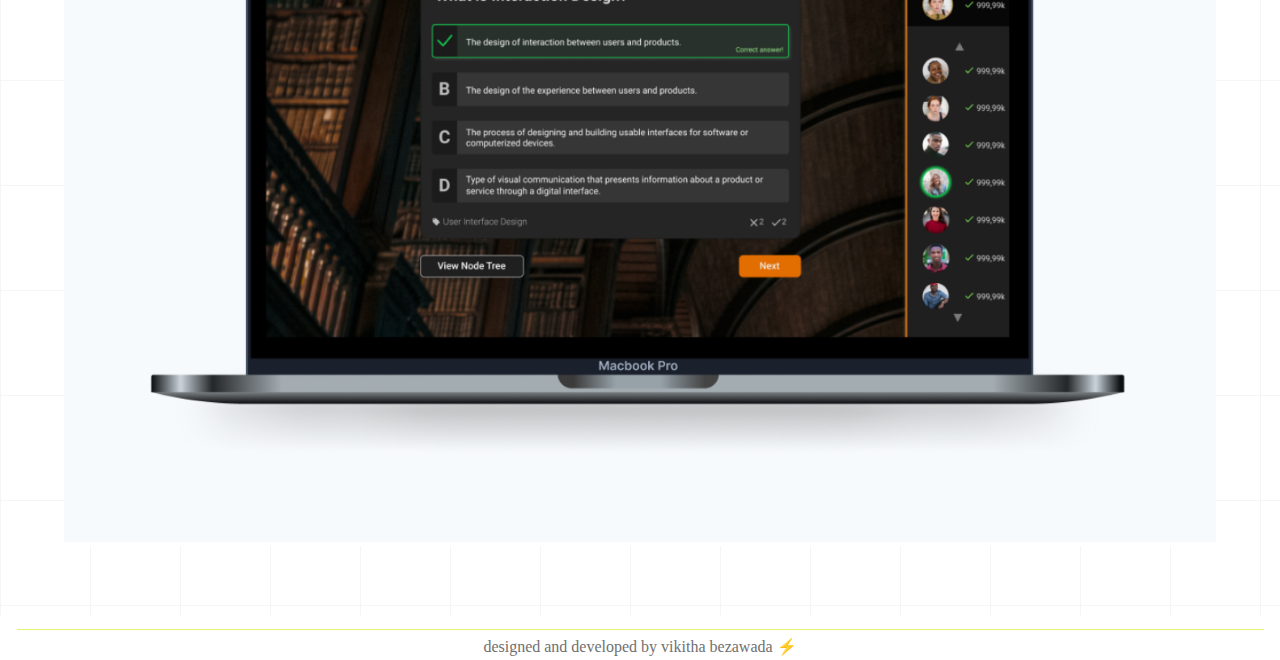
==== commit 1e5567cc: "change more colors" ====
--- a/index.html
+++ b/index.html
@@ -114,7 +114,7 @@
             </a>
           </div>
             <div class = "col-3 px-md-5"><a href = "#pennmac" disabled>
-              <h5 class = "fs-3 project-names fw-normal">pennmac</h5>
+              <h5 class = "fs-3 project-names fw-normal" style = "color: #767474">pennmac</h5>
             </a>
           </div>
         </div>
--- a/assets/css/style.css
+++ b/assets/css/style.css
@@ -216,7 +216,7 @@
       }
 
       .projects-active {
-        color:#adadad;
+        color:#767474;
       }
 
       .projects-active:hover {
@@ -225,7 +225,7 @@
 
       .view-project-button {
         text-decoration: none;
-        color:#868686;
+        color:#767474;
       }
 
 
@@ -238,8 +238,8 @@
         display: block;
         width: 10px;
         height: 10px;
-        border-bottom: 2px solid #916CF6;
-        border-right: 2px solid #916CF6;
+        border-bottom: 2px solid #7E61CC;
+        border-right: 2px solid #7E61CC;
         transform: rotate(45deg);
         margin: -10px;
         animation: animate 2s 1;
@@ -278,7 +278,7 @@
         font-weight: 200;
         line-height: 26px;
         background-color: white;
-        color: #777777;
+        color: #707070;
       }
 
     h2 {
@@ -295,7 +295,7 @@
 
       h4 {
         font-size: 2em;
-        color:#916CF6;
+        color:#7E61CC;
         font-family: "Helvetica Neue";
         background-color: white;
       }
@@ -305,7 +305,7 @@
       }
 
       h6 {
-        color:#916CF6;
+        color:#7E61CC;
         background-color: white;
       }
 
@@ -384,7 +384,7 @@
       .arch-nav-a {
           margin-right: 20px;
           text-decoration: underline;
-          text-decoration-color: #916CF6;
+          text-decoration-color: #7E61CC;
       }
 
       @media only screen and (max-width: 1000px) {
@@ -598,7 +598,7 @@
 }
 
 .contact-links {
-  color:#916CF6;
+  color:#7E61CC;
 }
   
 /* code referenced from https://codepen.io/NilsWe/pen/FemfK */
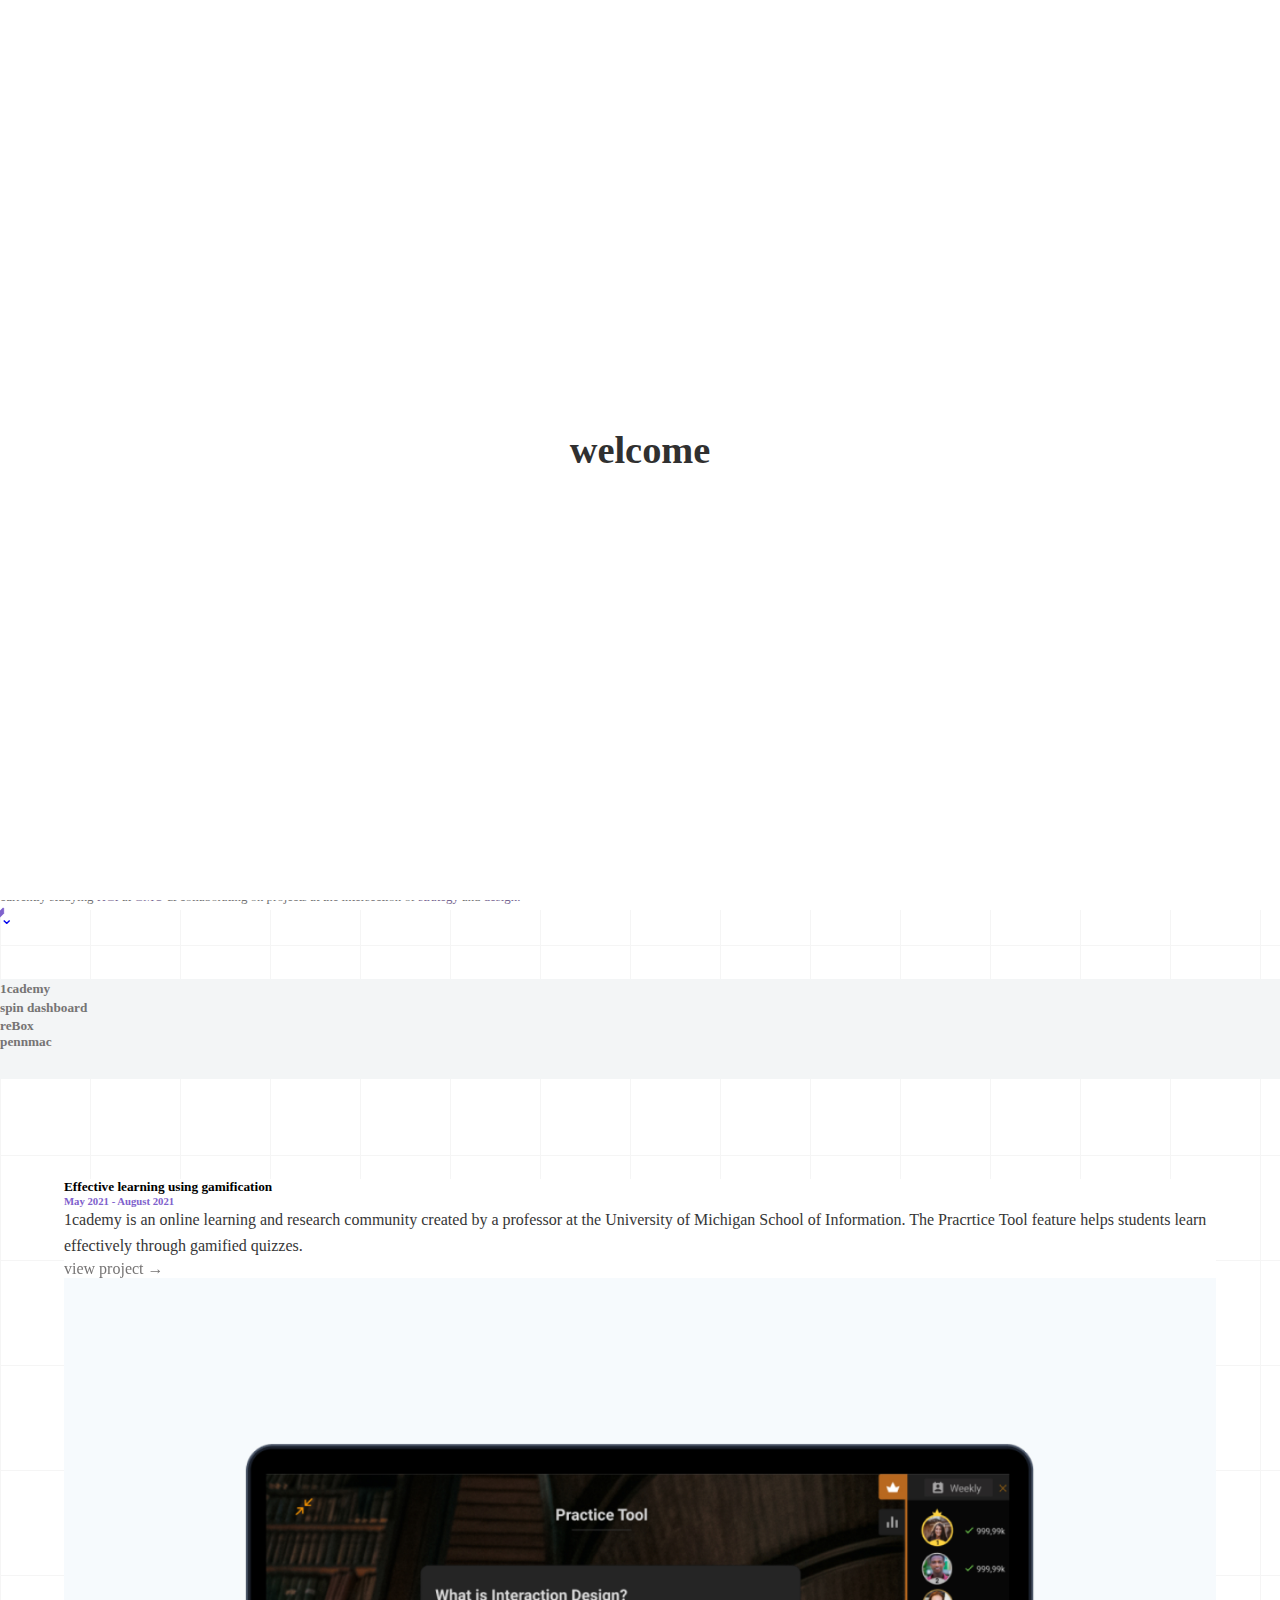
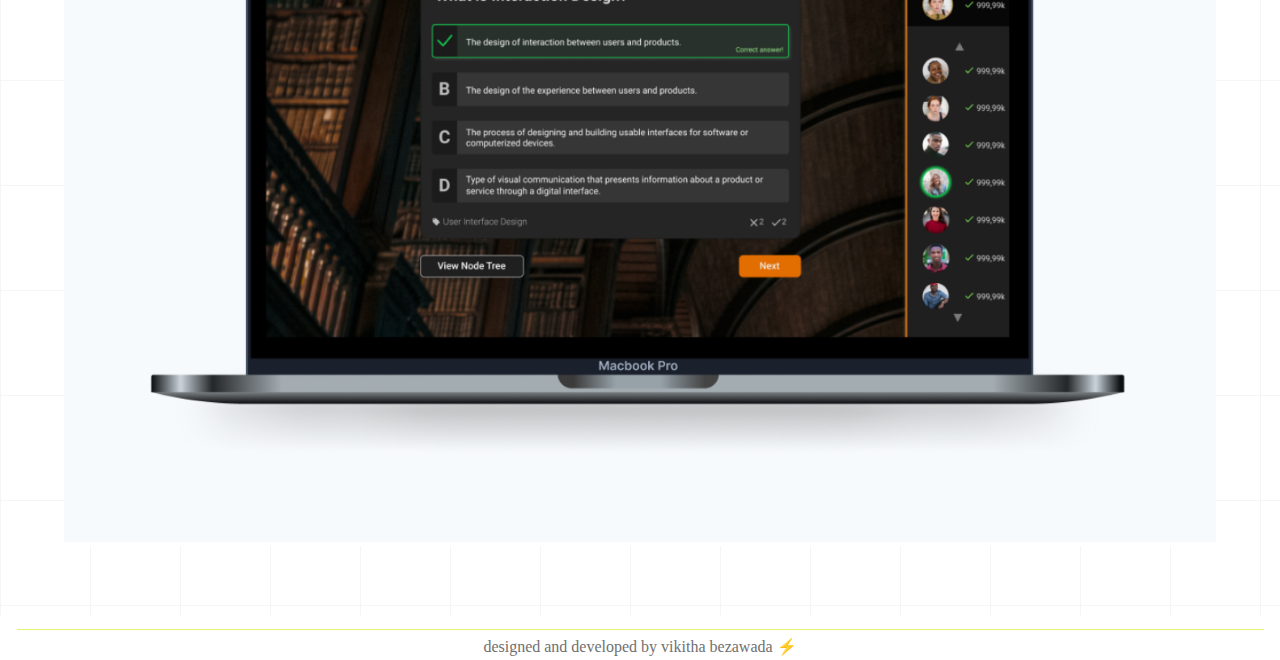
==== commit 437998ac: "add preloader animation" ====
--- a/index.html
+++ b/index.html
@@ -17,6 +17,11 @@
   </head>
 
   <body id= "home">
+
+
+    <div class="preloader fade-in">
+      <h5 class = "preloader-text tracking-out-contract">welcome</h5>
+    </div>
 
     <!-- NAVBAR WITH TRANSPARENT BACKGROUND ON SCROLL -->
     <nav class="navbar navbar-expand-lg navbar-light">
@@ -153,11 +158,11 @@
           <div class = "scale-up-center row project-preview flex-nowrap" id = "rebox" style = "display:none;">
             <div class = "align-self-center col-12 col-sm-12 col-md-6">
               <h5 class = "fs-2">Encouraging bias auditing through transparent feedback</h5>
-              <h6 class = "fs-5 my-4">September 2021 - November 2021</h6>
+              <h6 class = "fs-5 my-4">September 2021 - December 2021</h6>
               <p class="body-card fw-light fs-6 fw-normal">An in-app integrated progress bar tracker on Instagram that a user can view 
                 after making a report as well as a separate ‘inbox’ where they can view all the reports they 
                 made in the past. </p>
-              <a href="ucre.html" class="hvr-forward view-project-button fw-bold">
+              <a href="projects/ucre.html" class="hvr-forward view-project-button fw-bold">
                   view project &#8594;
               </a>
             </div>
--- a/assets/css/style.css
+++ b/assets/css/style.css
@@ -754,3 +754,73 @@
 }
 
 
+/* ANIMATION */
+
+.tracking-out-contract {
+	-webkit-animation: tracking-out-contract 0.7s cubic-bezier(0.550, 0.085, 0.680, 0.530) both;
+	        animation: tracking-out-contract 0.7s cubic-bezier(0.550, 0.085, 0.680, 0.530) both;
+}
+
+/* ----------------------------------------------
+ * Generated by Animista on 2021-12-3 12:12:57
+ * Licensed under FreeBSD License.
+ * See http://animista.net/license for more info. 
+ * w: http://animista.net, t: @cssanimista
+ * ---------------------------------------------- */
+
+/**
+ * ----------------------------------------
+ * animation tracking-out-contract
+ * ----------------------------------------
+ */
+ @-webkit-keyframes tracking-out-contract {
+  0% {
+    opacity: 1;
+  }
+  50% {
+    opacity: 1;
+  }
+  100% {
+    letter-spacing: -0.5em;
+    opacity: 0;
+  }
+}
+@keyframes tracking-out-contract {
+  0% {
+    opacity: 1;
+  }
+  50% {
+    opacity: 1;
+  }
+  100% {
+    letter-spacing: -0.5em;
+    opacity: 0;
+  }
+}
+
+
+
+
+.preloader {
+  display: flex;
+  justify-content: center;
+  align-items: center;
+  height: 100vh;
+  width: 100%;
+  background: rgb(255, 255, 255);
+  position: fixed;
+  top: 0;
+  left: 0;
+  z-index: 9999;
+  transition: opacity 0.3s linear;
+  color: #303030;
+}
+
+.preloader-text {
+  font-size: 3vw;
+}
+
+.page-content {
+  max-width: 768px;
+  margin: 0 auto;
+}